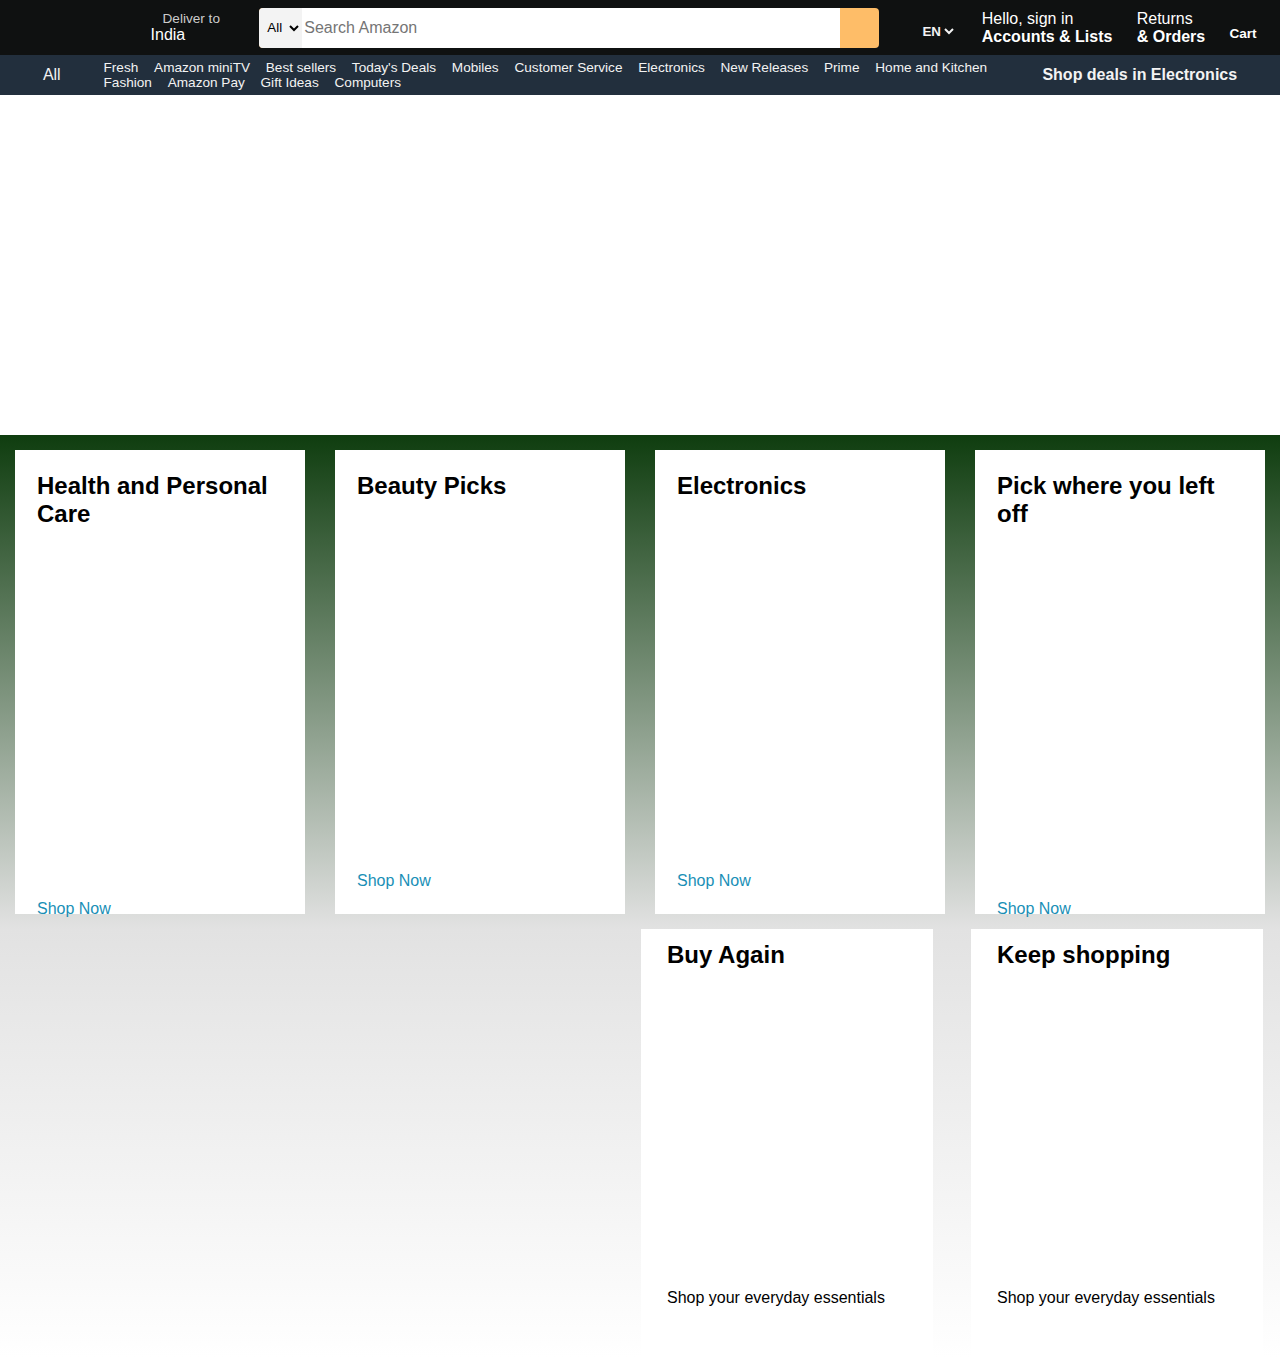
==== index.html @ a558a3b4 "change" ====
<!DOCTYPE html>
<html lang="en">
<head>
    <meta charset="UTF-8">
    <meta name="viewport" content="width=device-width, initial-scale=1.0">
    <title>Amazon webpage</title>
    <link rel="stylesheet" href="https://cdnjs.cloudflare.com/ajax/libs/font-awesome/6.5.1/css/all.min.css" integrity="sha512-DTOQO9RWCH3ppGqcWaEA1BIZOC6xxalwEsw9c2QQeAIftl+Vegovlnee1c9QX4TctnWMn13TZye+giMm8e2LwA==" crossorigin="anonymous" referrerpolicy="no-referrer" />
    <link rel="stylesheet" href="style.css">
</head>
<body>
    <header>
        <div class="nav">
            <div class="nav-logo border">
                <div class="logo"></div>
            </div>

            <div class="nav-address border">
                <p class="add-first">Deliver to</p>
                <div class="add-icon">
                    <i class="fa-solid fa-location-dot"></i>
                    <p class="add-second">India</p>
                </div>
            </div>

            <div class="nav-search">
                <select class="search-select">
                    <option>All</option>
                    <input placeholder="Search Amazon" class="search-input">
                    <div class="search-icon">
                        <i class="fa-solid fa-magnifying-glass"></i>
                    </div>
                </select>
            </div>

            <div class="nav-region border">
                <div class="region-logo">
                    <i class="fa-solid fa-indian-rupee-sign"></i>
                    <!-- <pre class="region-lang"><b> EN</b></pre> -->
                    <select class="lang-drop">
                        <option><b>EN</b></option>
                    </select>
                </div>
            </div>

            <div class="sign-in border">
                <p><span>Hello, sign in</span></p>
                <p class="sign-second">Accounts & Lists</p>
            </div>

            <div class="Returns border">
                <p><span>Returns</span></p>
                <p class="Orders">& Orders</p>
            </div>

            <div class="cart border">
                <i class="fa-solid fa-cart-shopping"></i>
                Cart
            </div>
        </div>

         <!-- grey top panel -->
        <div class="panel">
            <div class="menu">
                <i class="fa-solid fa-bars"></i>
                All
            </div>
            <div class="panel-options">
                <p>Fresh</p>
                <p>Amazon miniTV</p>
                <p>Best sellers</p>
                <p>Today's Deals</p>
                <p>Mobiles</p>
                <p>Customer Service</p>
                <p>Electronics</p>
                <p>New Releases</p>
                <p>Prime</p>
                <p>Home and Kitchen</p>
                <p>Fashion</p>
                <p>Amazon Pay</p>
                <p>Gift Ideas</p>
                <p>Computers</p>
            </div>
           

            <div class="panel-deals">
                Shop deals in Electronics
            </div>
        </div>
    </header>

    <!-- hero section -->

    <div class="hero-section">
    </div>

    <!-- shop section 1 -->

    <div class="shop-section">

        <div class="box1 box">
           <div class="box-content">
                <h2>Health and Personal Care</h2>
                <div class="box-img" style="background-image: url('Amazon clone (resources)/box2_image.jpg');"></div>
                <p style="color: rgb(25, 143, 182);">Shop Now</p>
           </div>
        </div>

        <div class="box2 box">
            <div class="box-content">
                <h2>Beauty Picks</h2>
                <div class="box-img" style="background-image: url('Amazon clone (resources)/box5_image.jpg');"></div>
                <p style="color: rgb(25, 143, 182);">Shop Now</p>
            </div>
        </div>

        <div class="box3 box">
            <div class="box-content">
                <h2>Electronics</h2>
                <div class="box-img" style="background-image: url('Amazon clone (resources)/box4_image.jpg');"></div>
                <p style="color: rgb(25, 143, 182);">Shop Now</p>
            </div>        
        </div>
        <div class="box4 box">
            <div class="box-content">
                <h2>Pick where you left off</h2>
                <div class="box-img" style="background-image: url('Amazon clone (resources)/Screenshot\ 2023-12-28\ 170313.png');"></div>
                <p style="color: rgb(25, 143, 182);">Shop Now</p>
            </div>    
        </div>
    </div>

 <!-- shop section 2 -->

    <div class="shop-section2" style="display: flex;">
        
        <div class="prime" style="background-image: url('Amazon clone (resources)/Screenshot\ 2023-12-28\ 194334.png');" >
        </div>

        <div class="box5 boxx change">
            <div class="boxx-content">
                <h2>Buy Again</h2>
                <div class="boxx-image" style="background-image: url('Amazon clone (resources)/Screenshot\ 2023-12-29\ 122735.png');"></div>
                <p>Shop your everyday essentials</p>
            </div>
        </div>

        <div class="box6 boxx" style="margin-right: 17px;">
            <div class="boxx-content">
                <h2>Keep shopping</h2>
                <div class="boxx-image" style="background-image: url('Amazon clone (resources)/Screenshot\ 2023-12-29\ 123657.png');"></div>
                <p>Shop your everyday essentials</p>
            </div>
        </div>

    </div>

</body>
</html>
---- style.css ----
/**box1**/

*{
    margin: 0;
    font-family: Arial, Helvetica, sans-serif;
    border: border-box ;
}

.nav{
    height: 55px;
    background-color: #0f1111;
    color: white;
    display: flex;
    align-items: center;
    justify-content: space-evenly;

}

.nav-logo{
    height: 50px;
    width: 100px;
}

.logo{
    background-image: url("Amazon clone (resources)/amazon_logo.png");
    height: 50px;
    background-size: cover;
    width: 100px;
}

.border{
    border: 1px solid transparent;
}

.border:hover{
    border: 1px solid rgb(254, 253, 253);
}

/**box2**/

.add-first{
    color: #cccccc;
    font-size: 0.85rem;
    margin-left: 15px;
}

.add-second{
    font-size: 1rem;
    margin-left: 3px;
}

.add-icon{
    display: flex;
    align-items: center;
}

/**box3**/

.nav-search{
    display: flex;
    justify-content: space-evenly;
    background-color: #febd68;
    width: 620px;
    height: 40px;
    border-radius: 4px;
    margin: 16px;
}

.nav-search:hover{
    border : solid 2px orange;
}

.search-select{
    background-color: #f3f3f3;
    width: 50px;
    text-align: center;
    border-top-left-radius: 4px;
    border-bottom-left-radius: 4px;
    border: none;
}

.search-input{
    width: 100%;
    font-size: 1rem;
    border: none;
}

.search-icon{
    width: 45px;
    display: flex;
    justify-content: center;
    align-items: center;
    font-size: 1.2rem;
    color: #0f1111;
}

/**box4**/
.nav-region{
    display: flex;
    margin-top: 8px;
}

.region-logo{
    display: flex;
}

.lang-drop{
    background-color: #0f1111;
    color: #f3f3f3;
    border: #cfcfcf;
    font-weight: bold;
}

/* box5 */

.span{
    font-size: 0.7rem;
}

.sign-second{
    font-weight: bold;
    font-size: 700;
}

/* box6 */

.Orders{
    display: flex;
    font-weight: bold;
    font-size: 700;
}

/* box7 */
.cart i{
    font-size: 30px;
}

.cart{
    font-size: 0.85rem;
    font-weight: 700;
}

/* panel */
.panel{
    display: flex;
    background-color: #222f3d;
    color: #f3f3f3;
    height: 40px;
    align-items: center;
    justify-content: space-evenly;
    
}

.panel-options p{
    display: inline;
    margin-right: 12px;
}

.panel-options{
    font-size: 0.85rem;
    width: 70%;
}

.panel-deals{
    font-weight: 700;
}

/* hero section */

.hero-section{
    background-image: url("Amazon clone (resources)/Deals-Unrec-PC-3000._CB586257034_.jpg");
    height: 340px;
    background-size: cover;
    display: flex;
}

/* shop section  */

.shop-section{
    display: flex;
    justify-content: space-evenly;
    background: linear-gradient(#0f3d0f, rgb(226, 226, 226));
}

.box{
    height: 425px;
    border: 2px solid rgb(255, 255, 255);
    width: 22.5%;
    background-color: white;
    padding: 20px 0px 15px;
    margin: 15px;
    
}

.box-img{
    height: 340px;
    background-image: contain;
    margin-top: 1rem;
    margin-bottom: 1rem;
}

.box-content{
    margin-left: 20px;
    margin-right: 20px;
}

.prime{
    /* border: 2px solid rgb(255, 255, 255); */
    width: 715px;
    height:370px;  
    margin-left: 11px;
    align-items: center;
    justify-content: center;

}

/* shop section2 */

.shop-section2{
    display:flex;
    justify-content: space-evenly;
    background: linear-gradient(rgb(226, 226, 226), white);
}

.boxx{
    border: 2px solid rgb(255, 255, 255);
    height: 425px;
    width: 22.5%;
    margin-left: 19px;
    margin-right: 19px;
    background-color: white;
}

.boxx-image{
    height: 320px;
    width : 310px;
    background-repeat: no-repeat;
}

.boxx-content{
    margin-top: 10px;
    margin-left: 24px;
    margin-right: 20px;
}

.change{

}
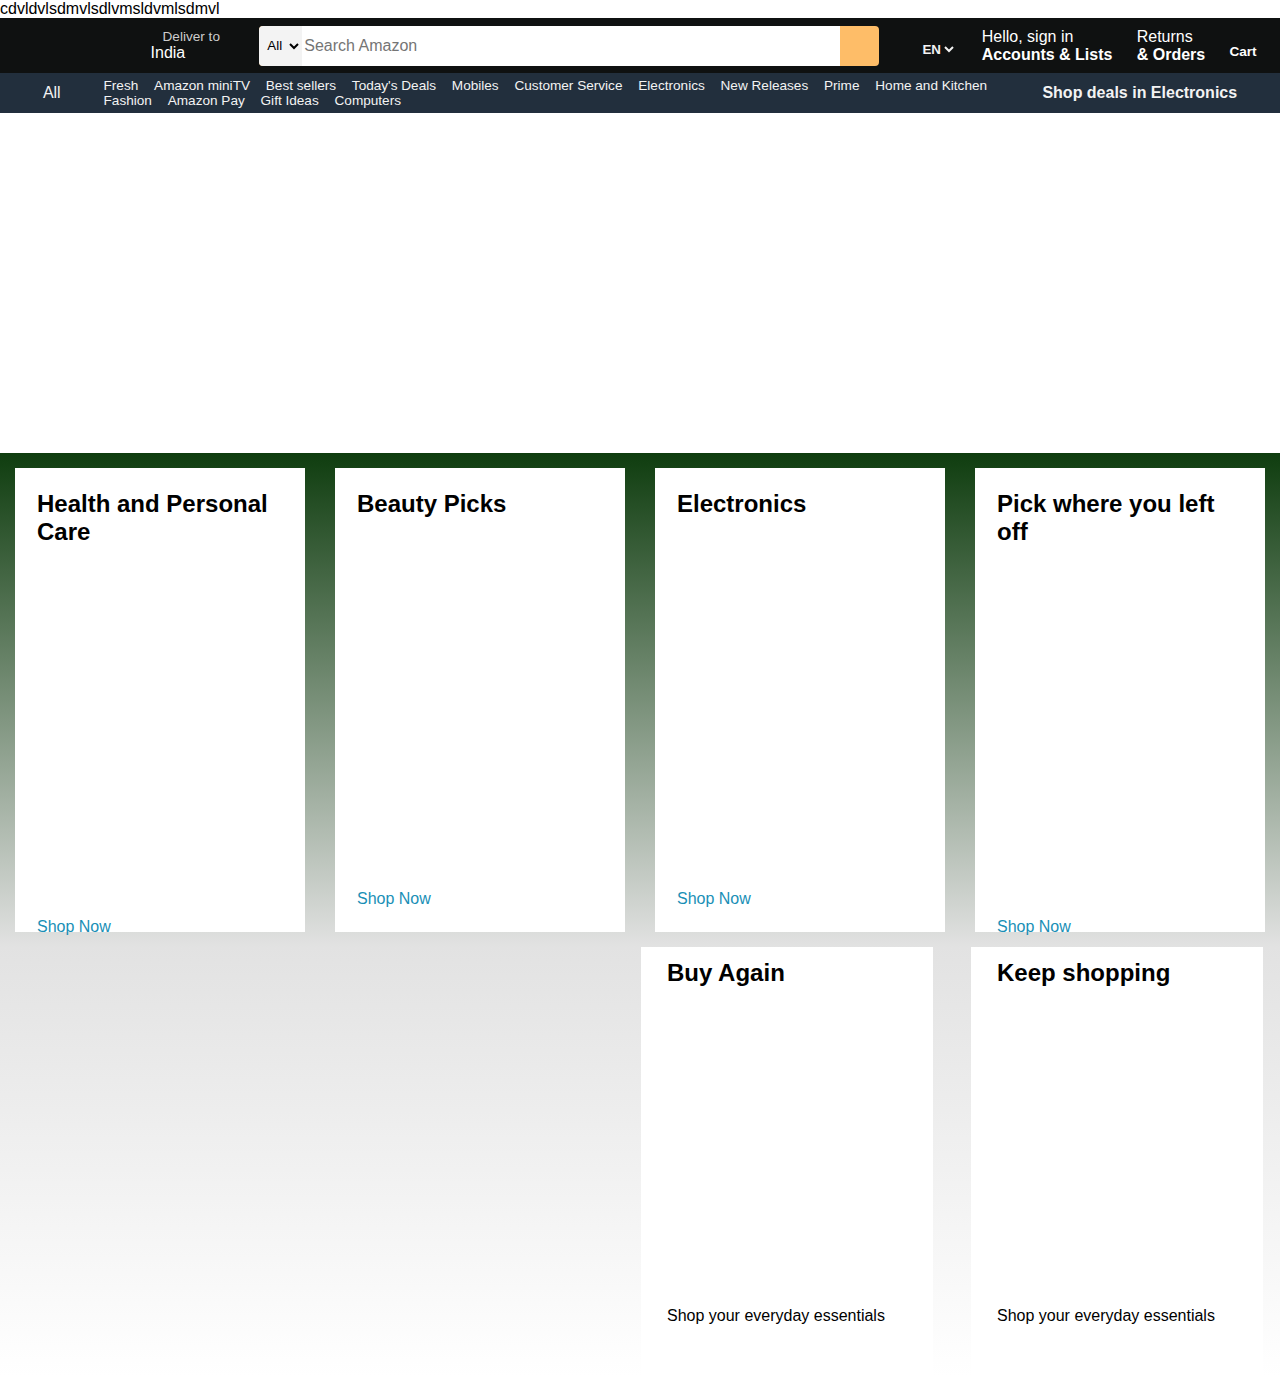
==== commit fbea241b: "change in index" ====
--- a/index.html
+++ b/index.html
@@ -1,5 +1,5 @@
 <!DOCTYPE html>
-<html lang="en">
+<html lang="en"> cdvldvlsdmvlsdlvmsldvmlsdmvl
 <head>
     <meta charset="UTF-8">
     <meta name="viewport" content="width=device-width, initial-scale=1.0">
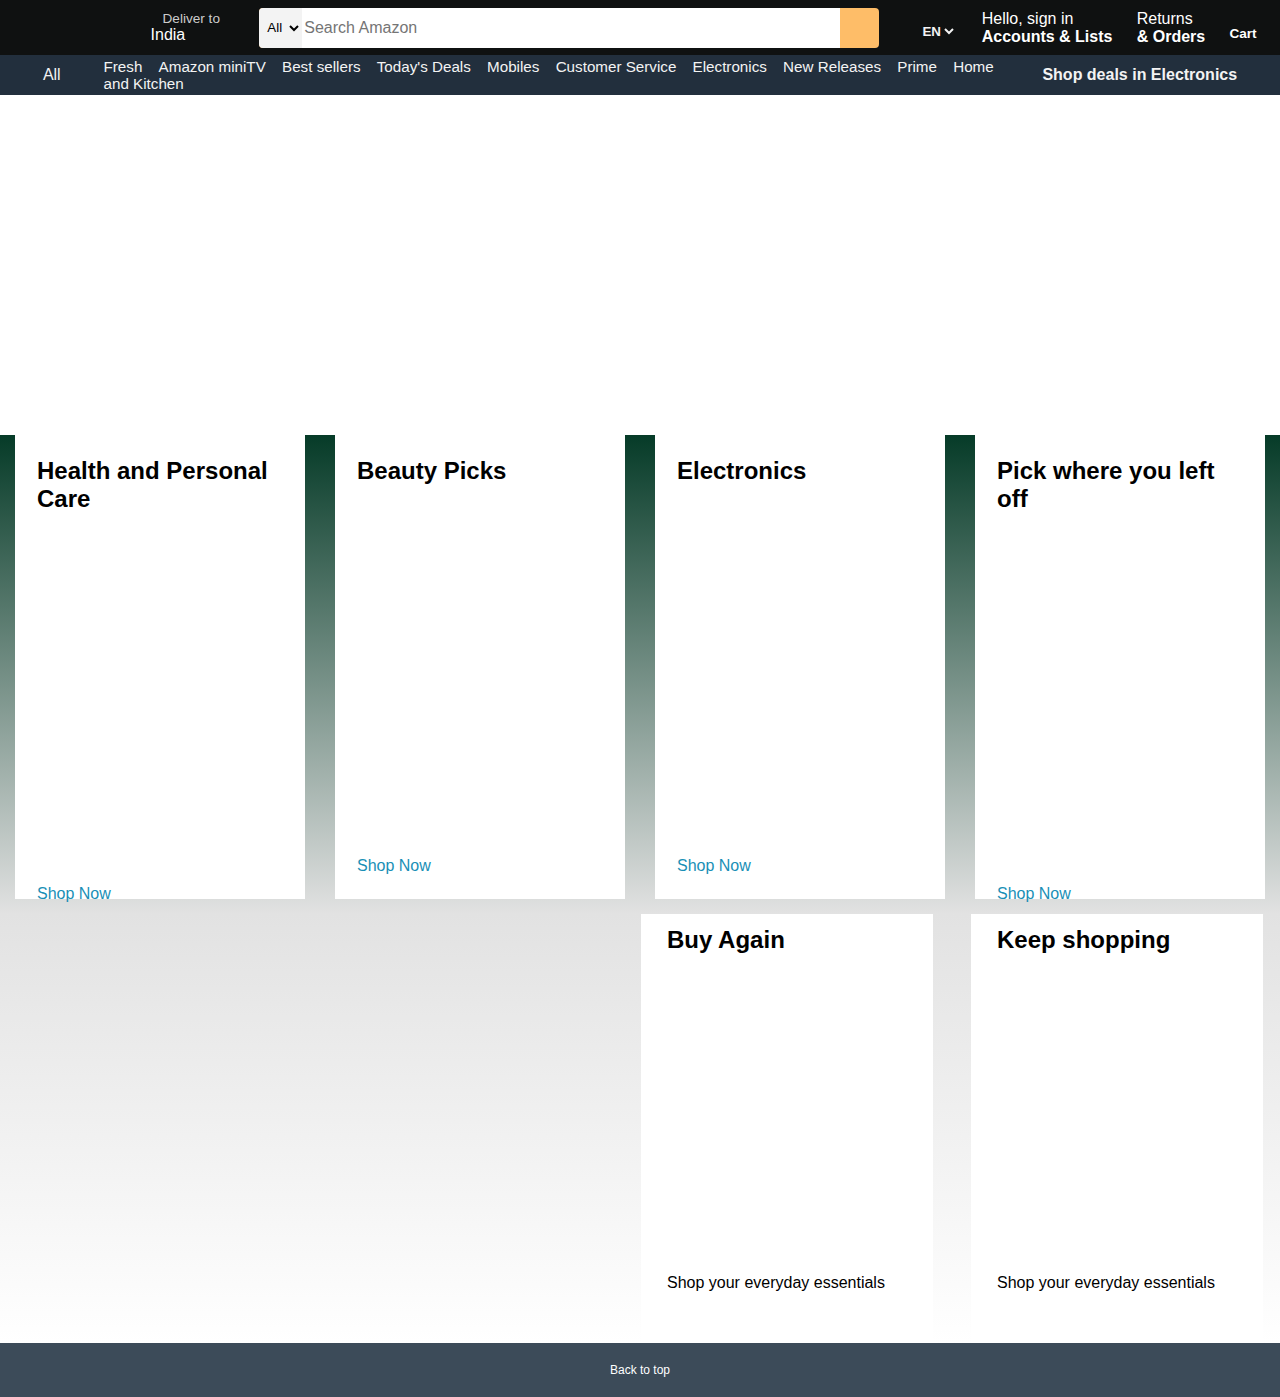
==== commit e107d936: "added footer which says "back to top"" ====
--- a/index.html
+++ b/index.html
@@ -1,5 +1,5 @@
 <!DOCTYPE html>
-<html lang="en"> cdvldvlsdmvlsdlvmsldvmlsdmvl
+<html lang="en">    
 <head>
     <meta charset="UTF-8">
     <meta name="viewport" content="width=device-width, initial-scale=1.0">
@@ -75,10 +75,7 @@
                 <p>New Releases</p>
                 <p>Prime</p>
                 <p>Home and Kitchen</p>
-                <p>Fashion</p>
-                <p>Amazon Pay</p>
-                <p>Gift Ideas</p>
-                <p>Computers</p>
+               
             </div>
            
 
@@ -154,5 +151,9 @@
 
     </div>
 
+    <footer>
+        <p>Back to  top</p>
+    </footer>
+
 </body>
 </html>--- a/style.css
+++ b/style.css
@@ -157,7 +157,7 @@
 }
 
 .panel-options{
-    font-size: 0.85rem;
+    font-size: 0.95rem;
     width: 70%;
 }
 
@@ -179,7 +179,8 @@
 .shop-section{
     display: flex;
     justify-content: space-evenly;
-    background: linear-gradient(#0f3d0f, rgb(226, 226, 226));
+    background: linear-gradient(#063b28, rgb(226, 226, 226));
+
 }
 
 .box{
@@ -188,7 +189,9 @@
     width: 22.5%;
     background-color: white;
     padding: 20px 0px 15px;
-    margin: 15px;
+    margin-bottom: 15px;
+    margin-left: 15px;
+    margin-right: 15px  ;
     
 }
 
@@ -243,6 +246,11 @@
     margin-right: 20px;
 }
 
-.change{
-
-}
+footer{
+    background-color: #3c4b59;
+    display: flex;
+    font-size: 0.75rem;
+    color: white;
+    padding: 20px 0px;
+    justify-content: space-evenly;
+}
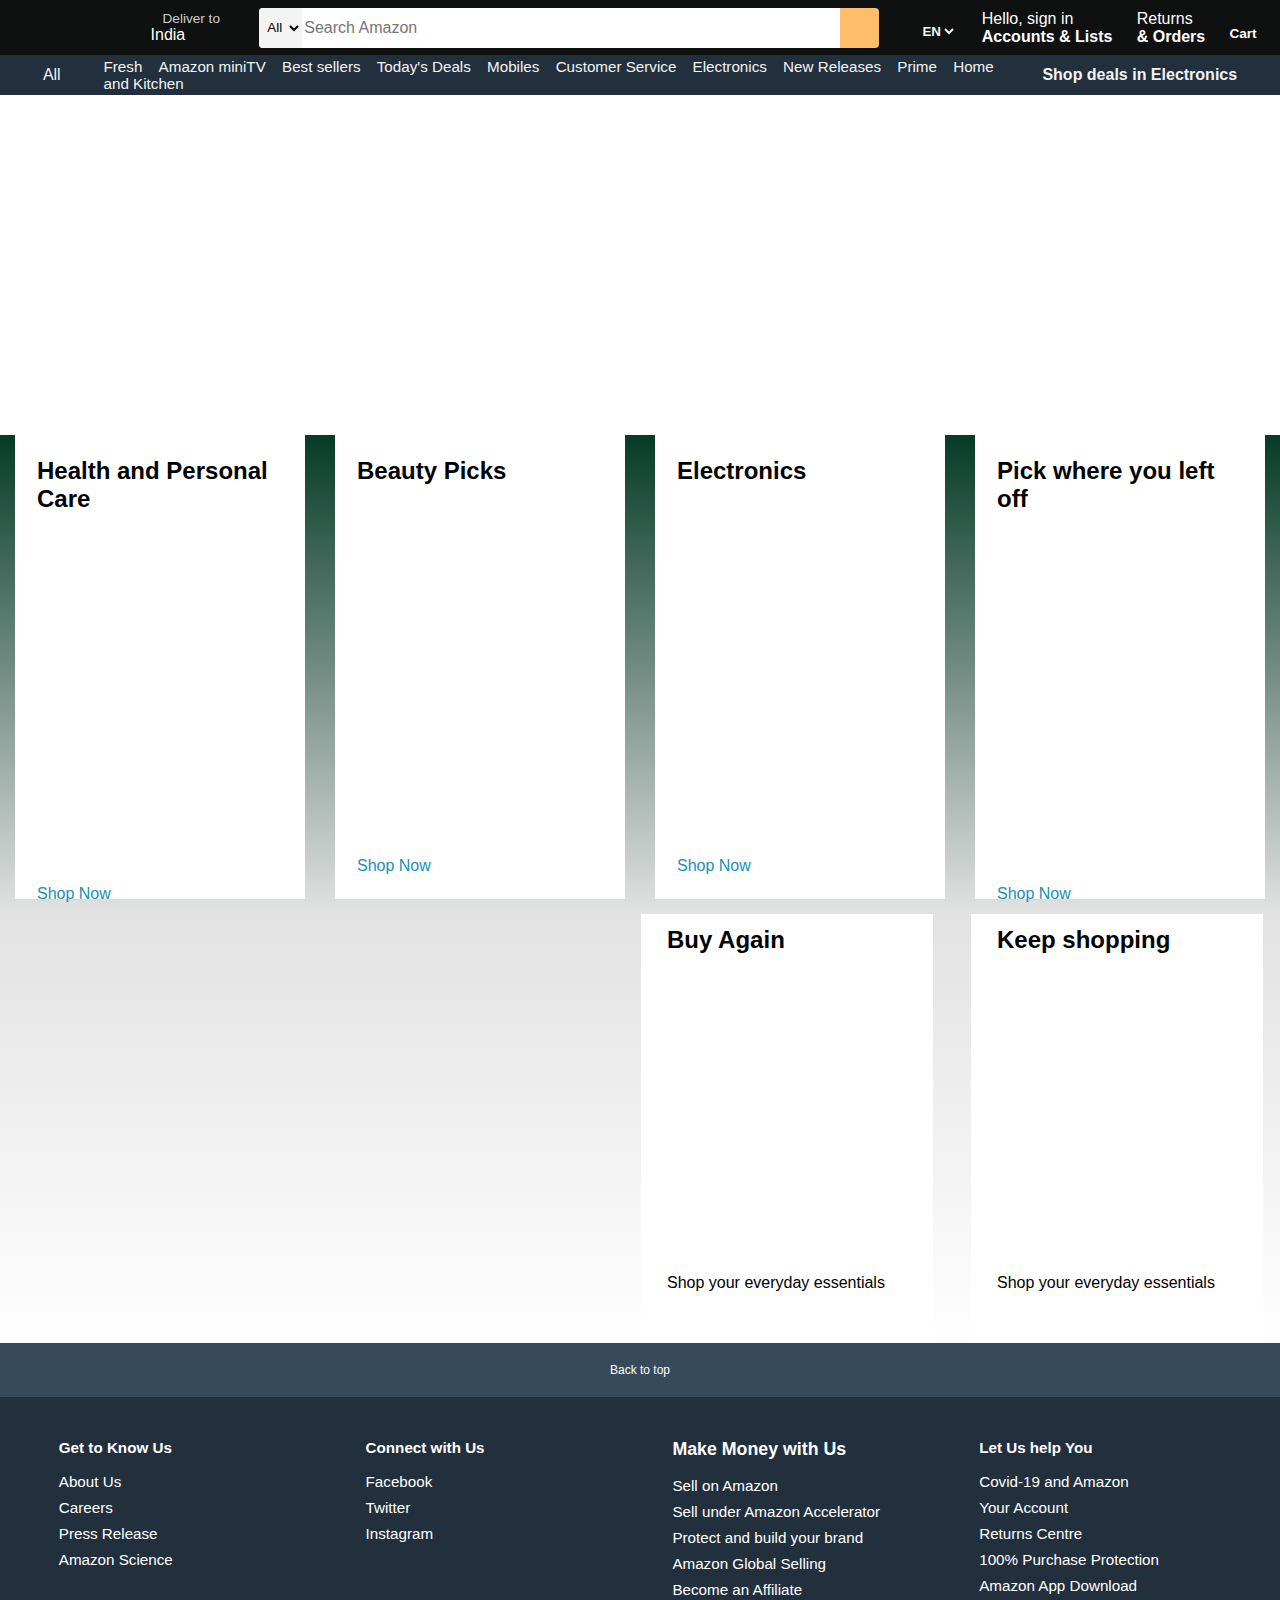
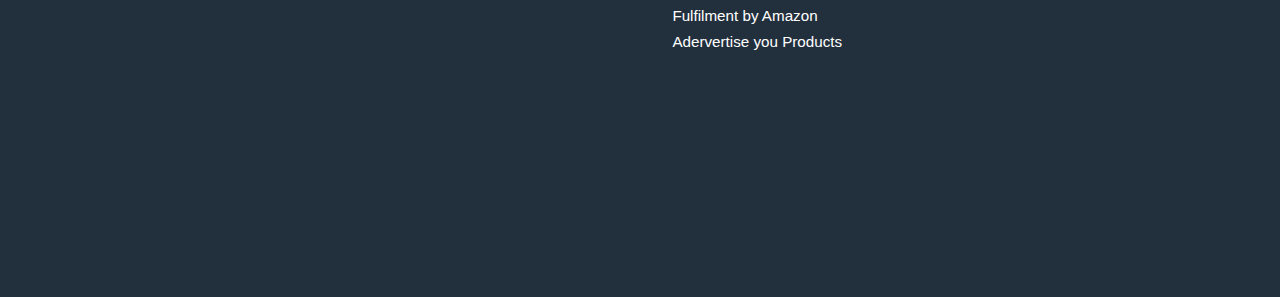
==== commit 89183461: "second footer added" ====
--- a/index.html
+++ b/index.html
@@ -151,9 +151,49 @@
 
     </div>
 
-    <footer>
+    <!-- foorter section  -->
+
+    <div class="footer1">
         <p>Back to  top</p>
-    </footer>
+    </div>
+
+    <div class="footer2 ">
+        <div class="get parts chng">
+            <h4>Get to Know Us</h4>
+            <br>
+            <p>About Us</p>
+            <p>Careers</p>
+            <p>Press Release</p>
+            <p>Amazon Science</p>
+        </div>
+        <div class="connect parts chng">
+            <h4>Connect with Us</h4>
+            <br>
+            <p>Facebook</p>
+            <p>Twitter</p>
+            <p>Instagram</p>
+        </div>
+        <div class="make parts">
+            <h3>Make Money with Us</h3>
+            <br>
+            <p>Sell on Amazon</p>
+            <p>Sell under Amazon Accelerator</p>
+            <p>Protect and build your brand</p>
+            <p>Amazon Global Selling</p>
+            <p>Become an Affiliate</p>
+            <p>Fulfilment by Amazon</p>
+            <p>Adervertise you Products</p>
+        </div>
+        <div class="let parts">
+            <h4>Let Us help You</h4>
+            <br>
+            <p>Covid-19 and Amazon</p>
+            <p>Your Account</p>
+            <p>Returns Centre</p>
+            <p>100% Purchase Protection</p>
+            <p>Amazon App Download</p>
+        </div>
+    </div>
 
 </body>
 </html>--- a/style.css
+++ b/style.css
@@ -246,11 +246,33 @@
     margin-right: 20px;
 }
 
-footer{
-    background-color: #3c4b59;
+.footer1{
+    background-color: #374a5c;
     display: flex;
     font-size: 0.75rem;
     color: white;
     padding: 20px 0px;
     justify-content: space-evenly;
 }
+
+.footer2{
+    width: 100%;
+    height: 500px;
+    display: flex;
+    justify-content: space-evenly;
+    padding: 0px 4px;
+    background-color: #222f3d;
+}
+
+.parts{
+    border: 2px solid #222f3d;
+    height: 220px;
+    width: 250px;
+    margin-top: 40px;
+    color: white;
+    font-size: 0.95rem;
+}
+
+.parts p{
+    margin-bottom: 9px;
+}
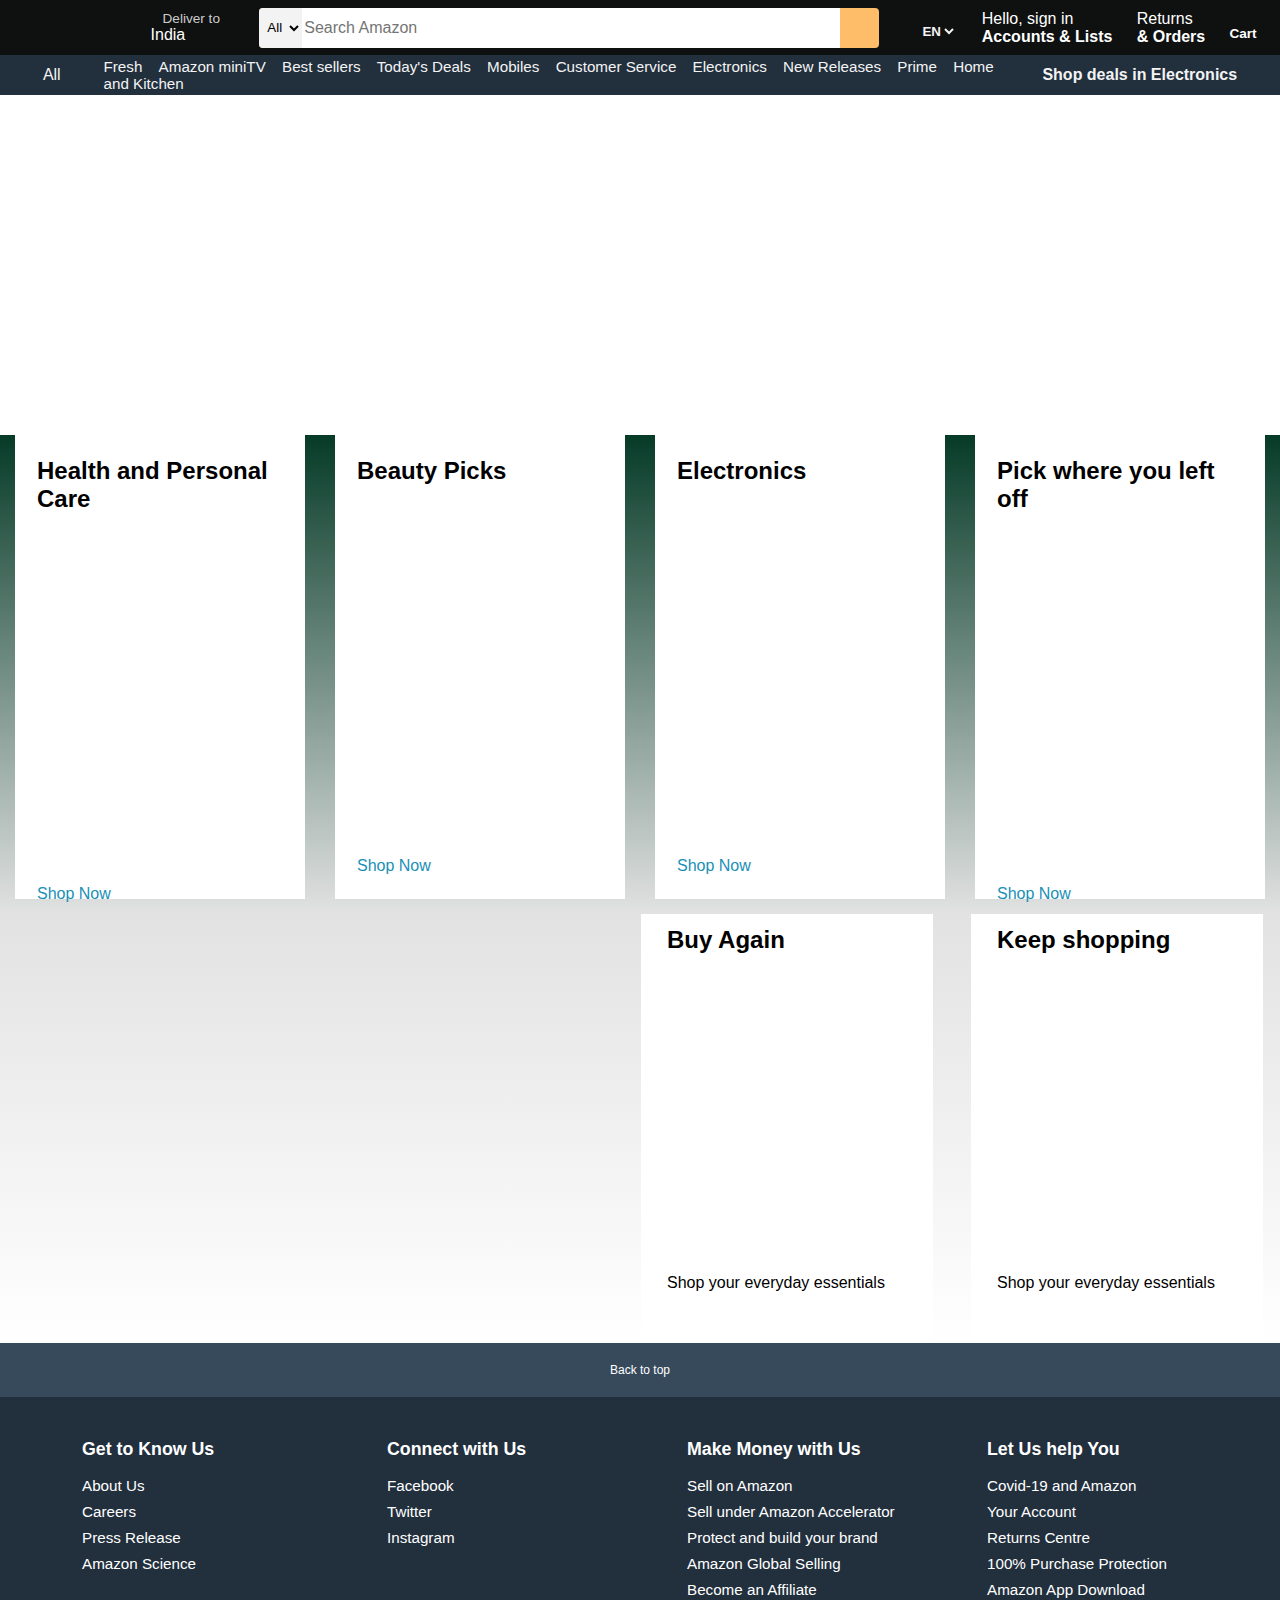
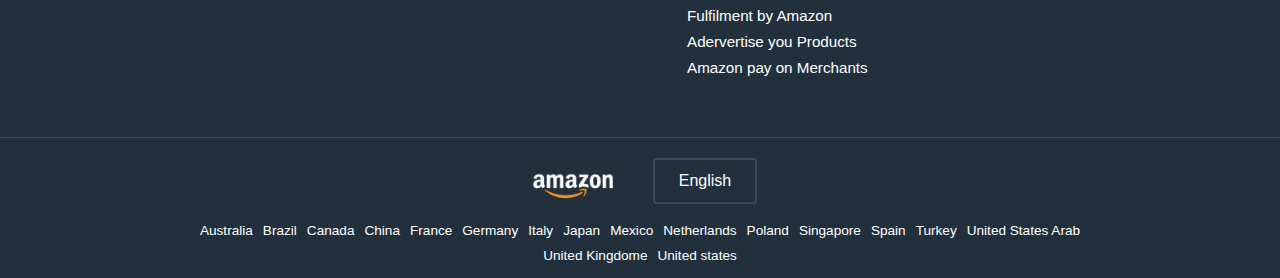
==== commit 9b4848fb: "all footers complete" ====
--- a/index.html
+++ b/index.html
@@ -158,16 +158,16 @@
     </div>
 
     <div class="footer2 ">
-        <div class="get parts chng">
-            <h4>Get to Know Us</h4>
+        <div class="get parts">
+            <h3>Get to Know Us</h3>
             <br>
             <p>About Us</p>
             <p>Careers</p>
             <p>Press Release</p>
             <p>Amazon Science</p>
         </div>
-        <div class="connect parts chng">
-            <h4>Connect with Us</h4>
+        <div class="connect parts">
+            <h3>Connect with Us</h3>
             <br>
             <p>Facebook</p>
             <p>Twitter</p>
@@ -183,9 +183,10 @@
             <p>Become an Affiliate</p>
             <p>Fulfilment by Amazon</p>
             <p>Adervertise you Products</p>
+            <p>Amazon pay on Merchants</p>
         </div>
         <div class="let parts">
-            <h4>Let Us help You</h4>
+            <h3>Let Us help You</h3>
             <br>
             <p>Covid-19 and Amazon</p>
             <p>Your Account</p>
@@ -195,5 +196,44 @@
         </div>
     </div>
 
+    <div class="line"> </div>
+
+    <div class="footer3">
+
+            <div class="amzlogo" style="background-image: url('Amazon Clone (Resources)/amazon_logo.png');">
+            </div>
+            
+            <div class="footlang">
+                <i class="fa-solid fa-globe"></i>
+                <p>English</p>
+
+                <i class="fa-solid fa-caret-down"></i>
+            </div>
+    </div>
+
+    <div class="footer4">
+        <p>Australia</p>
+        <p>Brazil</p>
+        <p>Canada</p>
+        <p>China</p>
+        <p>France</p>
+        <p>Germany</p>
+        <p>Italy</p>
+        <p>Japan</p>
+        <p>Mexico</p>
+        <p>Netherlands</p>
+        <p>Poland</p>
+        <p>Singapore</p>
+        <p>Spain</p>
+        <p>Turkey</p>
+        <p>United States Arab</p>    
+    </div>
+
+    <div class="footer5">
+        <p>United Kingdome</p>
+        <p>United states</p>
+    </div>
+
+
 </body>
 </html>--- a/style.css
+++ b/style.css
@@ -257,10 +257,9 @@
 
 .footer2{
     width: 100%;
-    height: 500px;
-    display: flex;
-    justify-content: space-evenly;
-    padding: 0px 4px;
+    height: 340px;
+    display: flex;
+    justify-content: space-evenly;
     background-color: #222f3d;
 }
 
@@ -271,8 +270,82 @@
     margin-top: 40px;
     color: white;
     font-size: 0.95rem;
+    justify-content: center;
+    padding: 0px 5px;
 }
 
 .parts p{
     margin-bottom: 9px;
 }
+
+.get{
+    padding-left: 44px;
+}
+
+.connect{
+    padding-left: 10px;
+}
+
+.line{
+    background-color: #374a5c;
+    height: 1px;
+    width: 100%;
+}
+
+.footer3{
+    padding-top: 20px;
+    width: 100%;
+    height: 50px;
+    background-color: #222f3d;
+    display: flex;
+    justify-content:center;
+}
+
+.amzlogo{
+    display: flex;
+    height: 50px;
+    width: 100px;
+    background-size: cover;
+    margin-right: 15px;
+}
+
+.footlang{
+    justify-content: space-evenly;
+    padding-top: 12px ;
+    display: flex;
+    color: white;
+    height: 30px;
+    width: 100px;
+    border: 2px solid #374a5c;
+    border-radius: 0.10cm;
+    margin-left: 15px;
+
+}
+
+.footer4{
+    display: flex;
+    height: 20px;
+    padding: 10px;
+    font-size: 0.85rem;
+    justify-content: center;
+    color: white;
+    background-color: #222f3d;
+}
+
+.footer4 p{
+    margin: 5px;
+}
+
+.footer5{
+    display: flex;
+    height: 30px;
+    font-size: 0.85rem;
+    justify-content: center;
+    color: white;
+    background-color: #222f3d;
+}
+
+.footer5 p{
+    margin-left: 5px;
+    margin-right: 5px;
+}